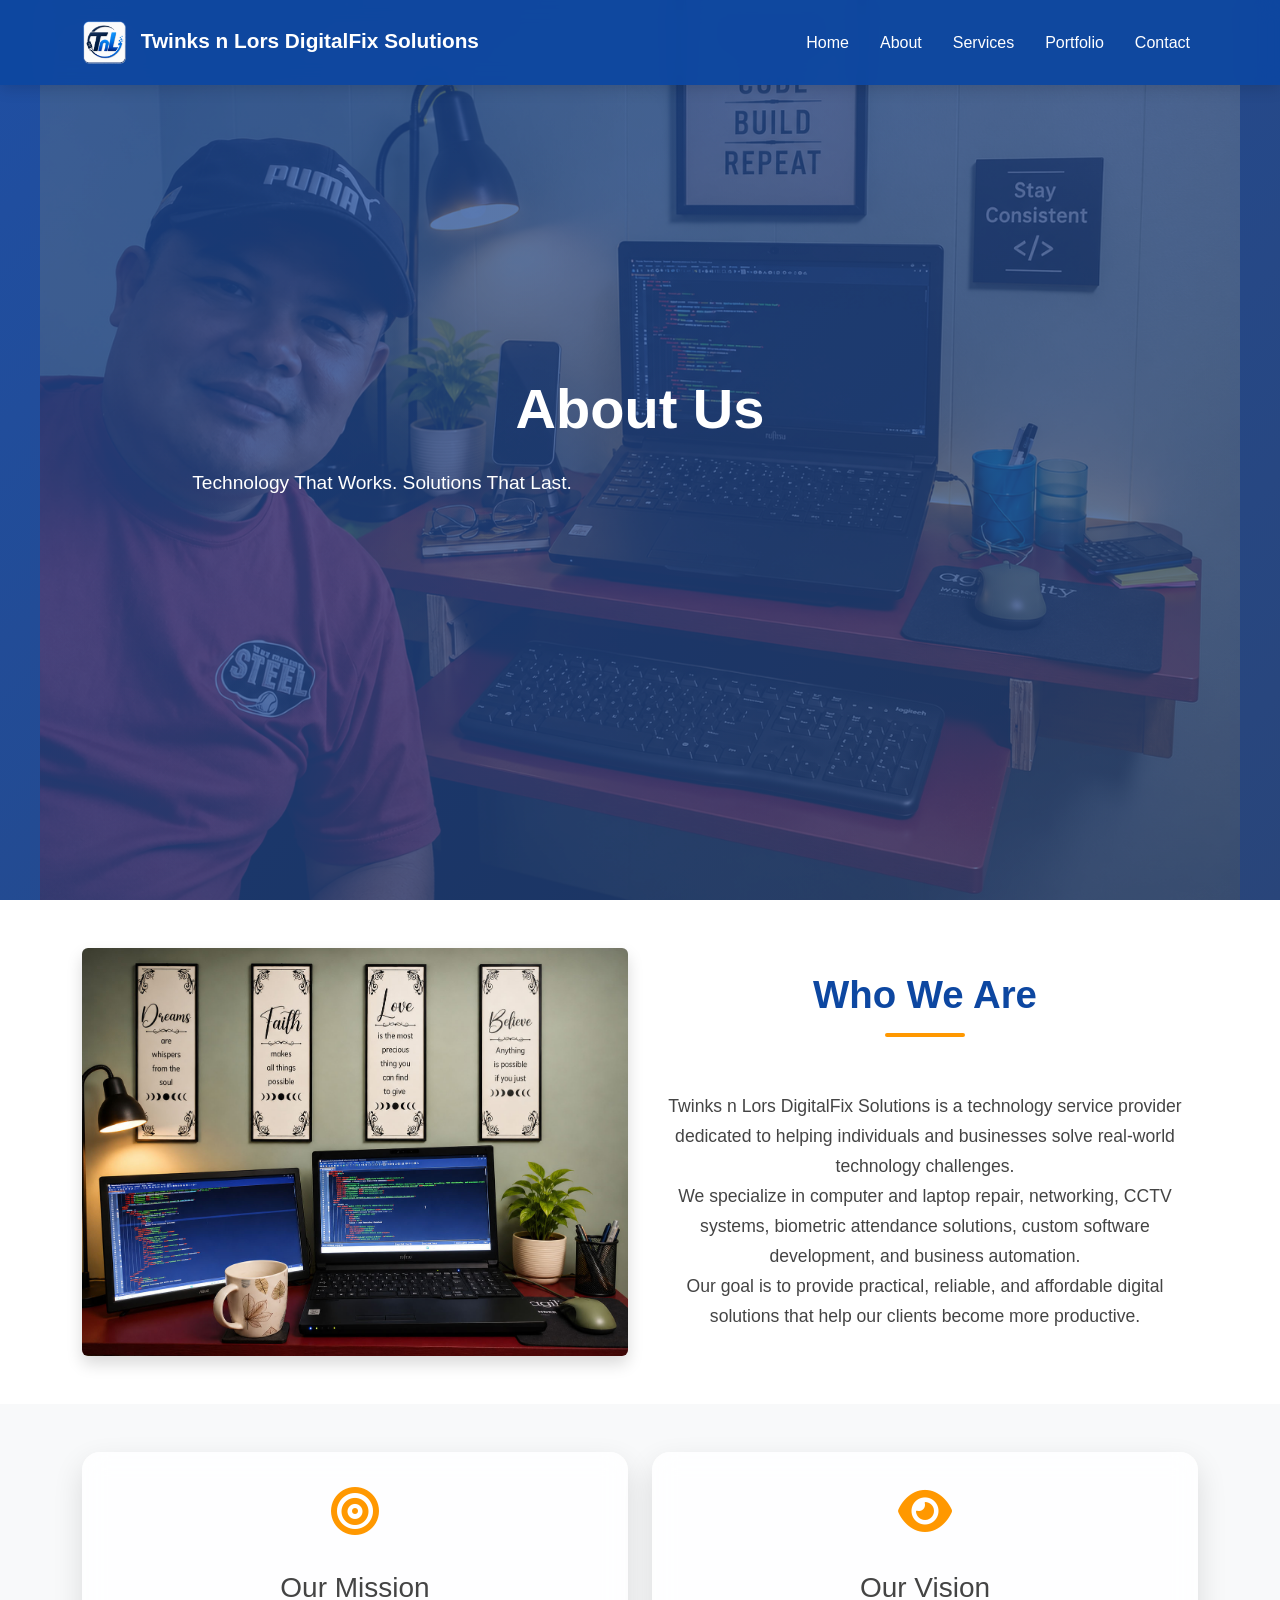
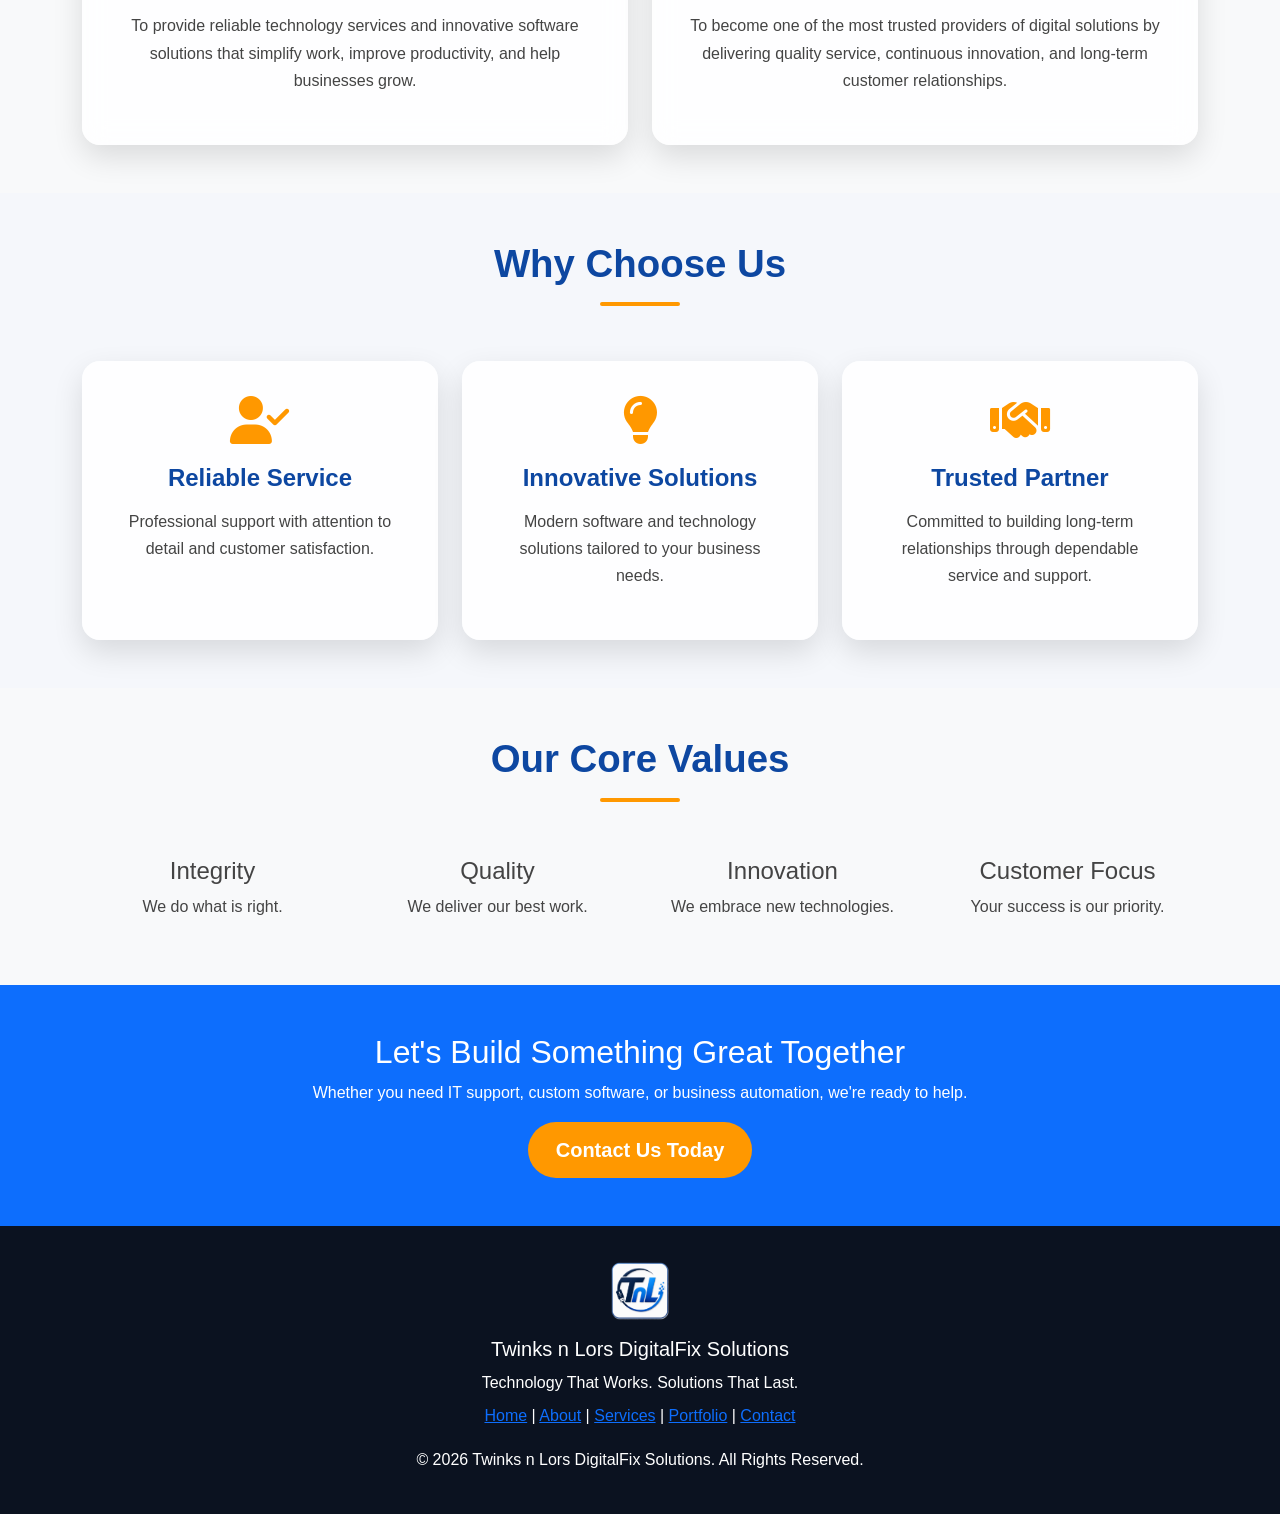
==== about.html @ 807b7332 "Add files via upload" ====
<!DOCTYPE html>
<html lang="en">
	<head>
		<meta charset="UTF-8">
		<meta name="viewport" content="width=device-width, initial-scale=1.0">
		<title>About Us | Twinks n Lors DigitalFix Solutions</title>
		<meta name="description"
		content="Learn more about Twinks n Lors DigitalFix Solutions and our mission to deliver reliable IT services and custom software solutions.">
		<link href="https://cdn.jsdelivr.net/npm/bootstrap@5.3.3/dist/css/bootstrap.min.css" rel="stylesheet">
		<link rel="stylesheet" href="css/style.css">
		<link rel="stylesheet" href="css/responsive.css">
		<link rel="stylesheet" href="css/animations.css">
		<link rel="stylesheet"
		href="https://cdnjs.cloudflare.com/ajax/libs/font-awesome/6.6.0/css/all.min.css">
	</head>
	<body>
		<!-- NAVBAR -->
		<nav class="navbar navbar-expand-lg navbar-dark fixed-top">
			<div class="container">
				<a class="navbar-brand fw-bold" href="index.html">
					<!--<i class="fa-solid fa-laptop-code"></i> -->
					<img src="images/logo/logo.png"
						alt="Logo"
						height="45"
						class="me-2">
					Twinks n Lors DigitalFix Solutions
				</a>
				<button class="navbar-toggler"
					data-bs-toggle="collapse"
					data-bs-target="#navbar">
					<span class="navbar-toggler-icon"></span>
				</button>
				<div class="collapse navbar-collapse" id="navbar">
					<ul class="navbar-nav ms-auto">
						<li class="nav-item">
							<a class="nav-link" href="index.html">Home</a>
						</li>
						<li class="nav-item">
							<a class="nav-link active" href="about.html">About</a>
						</li>
						<li class="nav-item">
							<a class="nav-link" href="services.html">Services</a>
						</li>
						<li class="nav-item">
							<a class="nav-link" href="portfolio.html">Portfolio</a>
						</li>
						<li class="nav-item">
							<a class="nav-link" href="contact.html">Contact</a>
						</li>
					</ul>
				</div>
			</div>
		</nav>
		<!-- PAGE HEADER -->
		<section class="hero">
			<div class="container text-center">
				<h1>About Us</h1>
				<p>
					Technology That Works. Solutions That Last.
				</p>
			</div>
		</section>
		<!-- COMPANY -->
		<section class="py-5 about-section">
			<div class="container">
				<div class="row align-items-center">
					<!--
					<div class="col-lg-6">
					     <div class="about-image">
							<img src="images/about/about.jpg"
								 class="img-fluid rounded shadow"
								 alt="About Us">
						</div>
					</div>
					-->
					<div class="col-lg-6">
						<img src="images/about/about.jpg"
						class="img-fluid rounded shadow"
						alt="About Us">
					</div> 				
					<div class="col-lg-6">
						<h2 class="section-title text-center">
							Who We Are
						</h2>
						<p>
							Twinks n Lors DigitalFix Solutions is a technology service provider dedicated to helping individuals and businesses solve real-world technology challenges.
						</p>
						<p>
							We specialize in computer and laptop repair, networking, CCTV systems, biometric attendance solutions, custom software development, and business automation.
						</p>
						<p>
							Our goal is to provide practical, reliable, and affordable digital solutions that help our clients become more productive.
						</p>
					</div>
				</div>
			</div>
		</section>
		<!-- MISSION & VISION -->
		<section class="py-5 bg-light">
			<div class="container">
				<div class="row">
					<div class="col-md-6">
						<div class="service-card">
							<i class="fa-solid fa-bullseye fa-3x"></i>
							<h3 class="mt-3">
								Our Mission
							</h3>
							<p>
								To provide reliable technology services and innovative software solutions that simplify work, improve productivity, and help businesses grow.
							</p>
						</div>
					</div>
					<div class="col-md-6">
						<div class="service-card">
							<i class="fa-solid fa-eye fa-3x"></i>
							<h3 class="mt-3">
								Our Vision
							</h3>
							<p>
								To become one of the most trusted providers of digital solutions by delivering quality service, continuous innovation, and long-term customer relationships.
							</p>
						</div>
					</div>
				</div>
			</div>
		</section>
		<!-- WHY CHOOSE US -->
		<section class="py-5">
			<div class="container">
				<h2 class="section-title">
					Why Choose Us
				</h2>
				<div class="row g-4">
					<div class="col-md-4">
						<div class="service-card">
							<i class="fa-solid fa-user-check fa-3x"></i>
							<h4>Reliable Service</h4>
							<p>
								Professional support with attention to detail and customer satisfaction.
							</p>
						</div>
					</div>
					<div class="col-md-4">
						<div class="service-card">
							<i class="fa-solid fa-lightbulb fa-3x"></i>
							<h4>Innovative Solutions</h4>
							<p>
								Modern software and technology solutions tailored to your business needs.
							</p>
						</div>
					</div>
					<div class="col-md-4">
						<div class="service-card">
							<i class="fa-solid fa-handshake fa-3x"></i>
							<h4>Trusted Partner</h4>
							<p>
								Committed to building long-term relationships through dependable service and support.
							</p>
						</div>
					</div>
				</div>
			</div>
		</section>
		<!-- CORE VALUES -->
		<section class="py-5 bg-light">
			<div class="container">
				<h2 class="section-title">
					Our Core Values
				</h2>
				<div class="row text-center">
					<div class="col-md-3">
						<h4>Integrity</h4>
						<p>We do what is right.</p>
					</div>
					<div class="col-md-3">
						<h4>Quality</h4>
						<p>We deliver our best work.</p>
					</div>
					<div class="col-md-3">
						<h4>Innovation</h4>
						<p>We embrace new technologies.</p>
					</div>
					<div class="col-md-3">
						<h4>Customer Focus</h4>
						<p>Your success is our priority.</p>
					</div>
				</div>
			</div>
		</section>
		<!-- CALL TO ACTION -->
		<section class="py-5 text-center bg-primary text-white">
			<div class="container">
				<h2>
					Let's Build Something Great Together
				</h2>
				<p>
					Whether you need IT support, custom software, or business automation, we're ready to help.
				</p>
				<a href="contact.html" class="btn btn-warning btn-lg">
					Contact Us Today
				</a>
			</div>
		</section>
		<!-- FOOTER -->
		<footer>
			<div class="container text-center">
				<img src="images/logo/logo.png"
					 height="60"
					 class="mb-3"
					 alt="Logo">
				<h5>
					Twinks n Lors DigitalFix Solutions
				</h5>
				<p>
					Technology That Works. Solutions That Last.
				</p>
				<div class="mb-3">
					<a href="index.html">Home</a> |
					<a href="about.html">About</a> |
					<a href="services.html">Services</a> |
					<a href="portfolio.html">Portfolio</a> |
					<a href="contact.html">Contact</a>
				</div>
				<p>
					© 2026 Twinks n Lors DigitalFix Solutions.
					All Rights Reserved.
				</p>
			</div>
		</footer>
		<script src="https://cdn.jsdelivr.net/npm/bootstrap@5.3.3/dist/js/bootstrap.bundle.min.js"></script>
		<script src="js/app.js"></script>
	</body>
</html>
---- css/style.css ----
/* ==========================================
   Twinks n Lors DigitalFix Solutions
   style.css
========================================== */
:root{
    --primary:#0d47a1;
    --secondary:#1976d2;
    --accent:#ff9800;
    --dark:#0b1220;
    --light:#f5f7fb;
    --white:#ffffff;
    --text:#444;
    --radius:18px;
    --shadow:0 12px 30px rgba(0,0,0,.12);
    --transition:.35s ease;
}
*{
    margin:0;
    padding:0;
    box-sizing:border-box;
}
html{
    scroll-behavior:smooth;
}
body{
    font-family:"Segoe UI",Tahoma,Geneva,Verdana,sans-serif;
    background:var(--light);
    color:var(--text);
    line-height:1.7;
}
/* ================= NAVBAR ================= */
.navbar{
    background:rgba(13,71,161,.95);
    backdrop-filter:blur(10px);
    transition:.3s;
    box-shadow:0 3px 15px rgba(0,0,0,.15);
}
.navbar-brand{
    font-size:1.3rem;
    color:#fff !important;
}
.nav-link{
    color:#fff !important;
    font-weight:500;
    margin-left:15px;
    transition:var(--transition);
}
.nav-link:hover{
    color:var(--accent)!important;
}
/* ================= HERO ================= */
/*.hero{
    min-height:100vh;
    display:flex;
    align-items:center;
    background:
    linear-gradient(rgba(8,25,63,.82),rgba(8,25,63,.82)),
    url("../images/hero-bg.jpg") center center/cover no-repeat;
    color:white;
    padding-top:80px;
}*/
.hero{
    position: relative;
    overflow: hidden;
    background: linear-gradient(135deg,#1f4fa3,#29457a);
    color:#fff;
	/*color:white;*/
    min-height:100vh;
    display:flex;
    align-items:center;
}
/* Watermark Logo */
/* First watermark image */
.hero::before{
    content:"";
    position:absolute;
    inset:0;
    background:url("../images/logo/office1.png") no-repeat center center;
    background-size:1200px;
    opacity:0.25;
	animation:imageFade1 8s infinite;
    pointer-events:none;
}
/* Second watermark image */
.hero::after{
    content:"";
    position:absolute;
    inset:0;
    background:url("../images/logo/office2.png") no-repeat center center;
    background-size:1200px;
    opacity:0;
    animation:imageFade2 8s infinite;
    pointer-events:none;
}
/* Fade animations */
@keyframes imageFade1{
    0%,40%{
        opacity:0.25;
    }
    50%,90%{
        opacity:0;
    }
    100%{
        opacity:0.25;
    }
}
@keyframes imageFade2{
    0%,40%{
        opacity:0;
    }
    50%,90%{
        opacity:0.25;
    }
    100%{
        opacity:0;
    }
}

/* Keep your text and image above the watermark */
.hero .container{
    position:relative;
    z-index:2;
}
.hero h1{
    font-size:3.6rem;
    font-weight:800;
    line-height:1.2;
}
.hero h1 span{
    color:var(--accent);
}
.hero p{
    font-size:1.2rem;
    margin:25px 0;
    max-width:600px;
}
.hero-image{
    max-width:90%;
    animation:float 4s ease-in-out infinite;
}
/* Floating image */
@keyframes float{
0%{transform:translateY(0);}
50%{transform:translateY(-15px);}
100%{transform:translateY(0);}
}
/* ================= BUTTONS ================= */
.btn-warning{
    background:var(--accent);
    border:none;
    color:#fff;
    font-weight:bold;
    padding:13px 28px;
    border-radius:50px;
    transition:var(--transition);
}
.btn-warning:hover{
    transform:translateY(-3px);
    box-shadow:0 10px 20px rgba(255,152,0,.35);
}
.btn-outline-light{
    border-radius:50px;
    padding:13px 28px;
}
/* ================= TITLES ================= */
.section-title{
    text-align:center;
    font-size:2.4rem;
    font-weight:700;
    color:var(--primary);
    margin-bottom:55px;
    position:relative;
}
.section-title::after{
    content:"";
    display:block;
    width:80px;
    height:4px;
    background:var(--accent);
    margin:15px auto;
    border-radius:20px;
}
/* ================= SERVICES ================= */
.service-card{
    background:rgba(255,255,255,.85);
    backdrop-filter:blur(12px);
    border-radius:var(--radius);
    padding:35px;
    text-align:center;
    box-shadow:var(--shadow);
    transition:var(--transition);
    height:100%;
}
.service-card:hover{
    transform:translateY(-10px);
}
.service-card i{
    color:var(--accent);
    margin-bottom:20px;
}
.service-card h4{
    color:var(--primary);
    margin-bottom:15px;
    font-weight:700;
}
/* ================= ABOUT ================= */
.about-section{
    background:#fff;
    padding:90px 0;
}
.about-section p{
    max-width:900px;
    margin:auto;
    text-align:center;
    font-size:1.1rem;
}
/* ABOUT IMAGE WATERMARK */
/*
.about-image{
    position:relative;
    max-width:900px;
    margin:0 auto 40px;
}
.about-image img{
    width:100%;
    display:block;
    border-radius:15px;
}
*/
/*
.about-section img{
    opacity:0.75;
    transition:0.3s ease;
}
.about-section img:hover{
    opacity:1;
}
*/

/* WATERMARK */
/*
.watermark{
    position:absolute;
    bottom:20px;
    right:25px;
    color:white;
    font-size:2rem;
    font-weight:bold;
    opacity:0.25;
    transform:rotate(-20deg);
    text-shadow:
        2px 2px 5px rgba(0,0,0,0.8);
    pointer-events:none;
}
*/




/* ================= PORTFOLIO ================= */
.portfolio-card{
    background:white;
    border-radius:var(--radius);
    box-shadow:var(--shadow);
    padding:35px;
    transition:var(--transition);
    text-align:center;
}
.portfolio-card:hover{
    transform:scale(1.03);
}
.portfolio-card h4{
    color:var(--primary);
}
/* ================= CONTACT ================= */
.contact-section{
    background:#eef4ff;
    padding:90px 0;
}
.form-control{
    border-radius:12px;
    padding:14px;
    border:1px solid #d8d8d8;
}
.form-control:focus{
    border-color:var(--secondary);
    box-shadow:none;
}
/* ================= FOOTER ================= */
footer{
    background:var(--dark);
    color:white;
    padding:35px 0;
}
footer p{
    margin:6px;
}
/* ================= RESPONSIVE ================= */
@media(max-width:991px){
	.hero{
	text-align:center;
	padding:130px 0 80px;
	}
	.hero h1{
	font-size:2.8rem;
	}
	.hero-image{
	margin-top:40px;
	max-width:75%;
	}
	}
	@media(max-width:576px){
	.hero h1{
	font-size:2.2rem;
	}
	.hero p{
	font-size:1rem;
	}
	.section-title{
	font-size:1.9rem;
	}
	.service-card{
	padding:25px;
	}
}
---- css/responsive.css ----
/* ==========================================
   Twinks n Lors DigitalFix Solutions
   responsive.css
   Responsive Layout
========================================== */

/* ==========================================
   Extra Large Devices (1400px and below)
========================================== */

@media (max-width: 1400px) {

    .hero h1{
        font-size:3.5rem;
    }

}

/* ==========================================
   Large Devices (1200px and below)
========================================== */

@media (max-width:1200px){

    .hero h1{
        font-size:3rem;
    }

    .hero p{
        font-size:1.1rem;
    }

}

/* ==========================================
   Tablets (992px and below)
========================================== */

@media (max-width:992px){

    .navbar{
        padding:12px 0;
    }

    .navbar-brand{
        font-size:1.15rem;
    }

    .hero{

        text-align:center;

        padding-top:120px;

        padding-bottom:80px;

        min-height:auto;

    }

    .hero-image{

        margin-top:40px;

        width:75%;

    }

    .hero h1{

        font-size:2.6rem;

    }

    .hero p{

        margin:auto;

        margin-top:20px;

        margin-bottom:30px;

    }

    .section-title{

        font-size:2rem;

    }

}

/* ==========================================
   Small Tablets (768px and below)
========================================== */

@media (max-width:768px){

    .hero h1{

        font-size:2.2rem;

    }

    .hero p{

        font-size:1rem;

    }

    .hero-image{

        width:85%;

    }

    .service-card{

        margin-bottom:20px;

    }

    .portfolio-card{

        margin-bottom:20px;

    }

    .btn{

        width:100%;

        margin-bottom:12px;

    }

    .btn-outline-light{

        margin-left:0 !important;

    }

    footer{

        text-align:center;

    }

}

/* ==========================================
   Mobile Phones (576px and below)
========================================== */

@media (max-width:576px){

    body{

        font-size:15px;

    }

    .hero{

        padding-top:110px;

        padding-bottom:60px;

    }

    .hero h1{

        font-size:1.8rem;

    }

    .hero p{

        font-size:.95rem;

    }

    .hero-image{

        width:100%;

    }

    .section-title{

        font-size:1.7rem;

    }

    .service-card{

        padding:25px;

    }

    .portfolio-card{

        padding:25px;

    }

    .form-control{

        font-size:.95rem;

    }

}

/* ==========================================
   Very Small Devices (400px and below)
========================================== */

@media (max-width:400px){

    .navbar-brand{

        font-size:1rem;

    }

    .hero h1{

        font-size:1.5rem;

    }

    .hero p{

        font-size:.9rem;

    }

    .section-title{

        font-size:1.5rem;

    }

    .btn{

        font-size:.9rem;

        padding:10px 18px;

    }

}
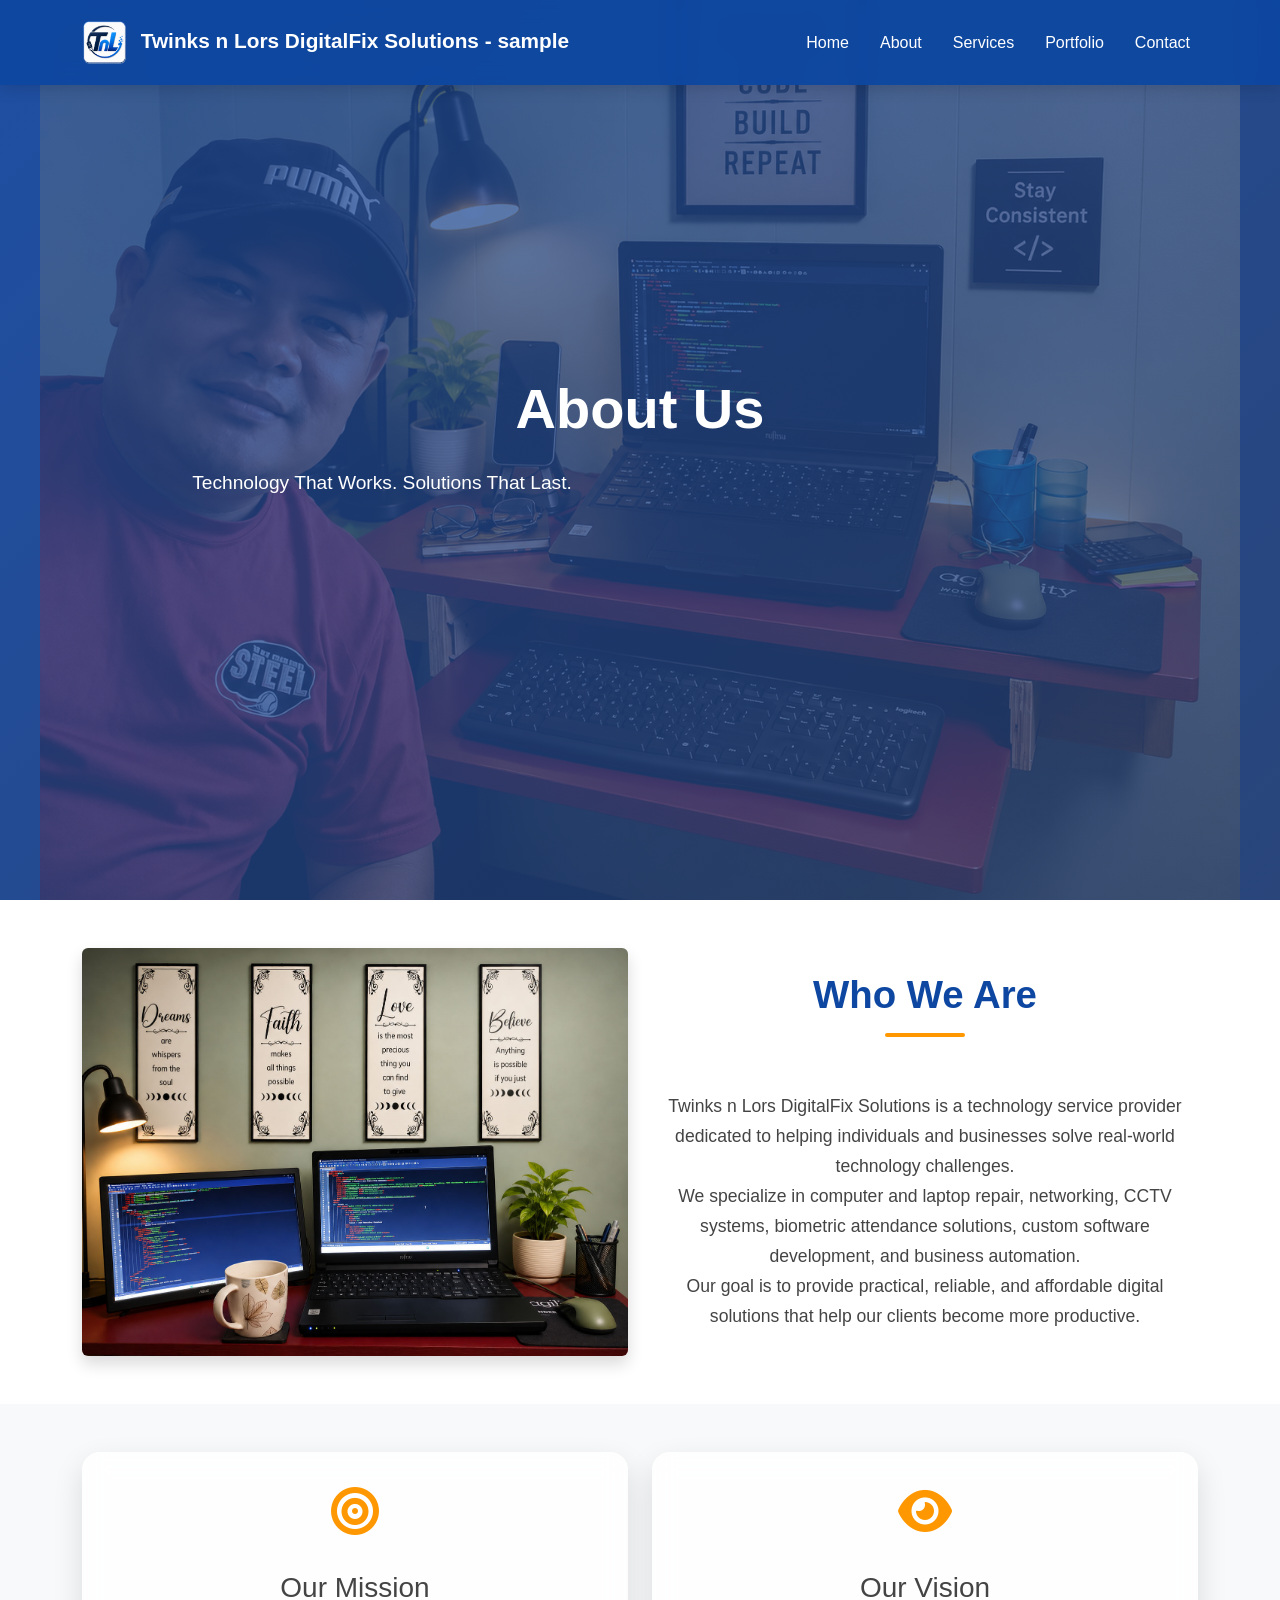
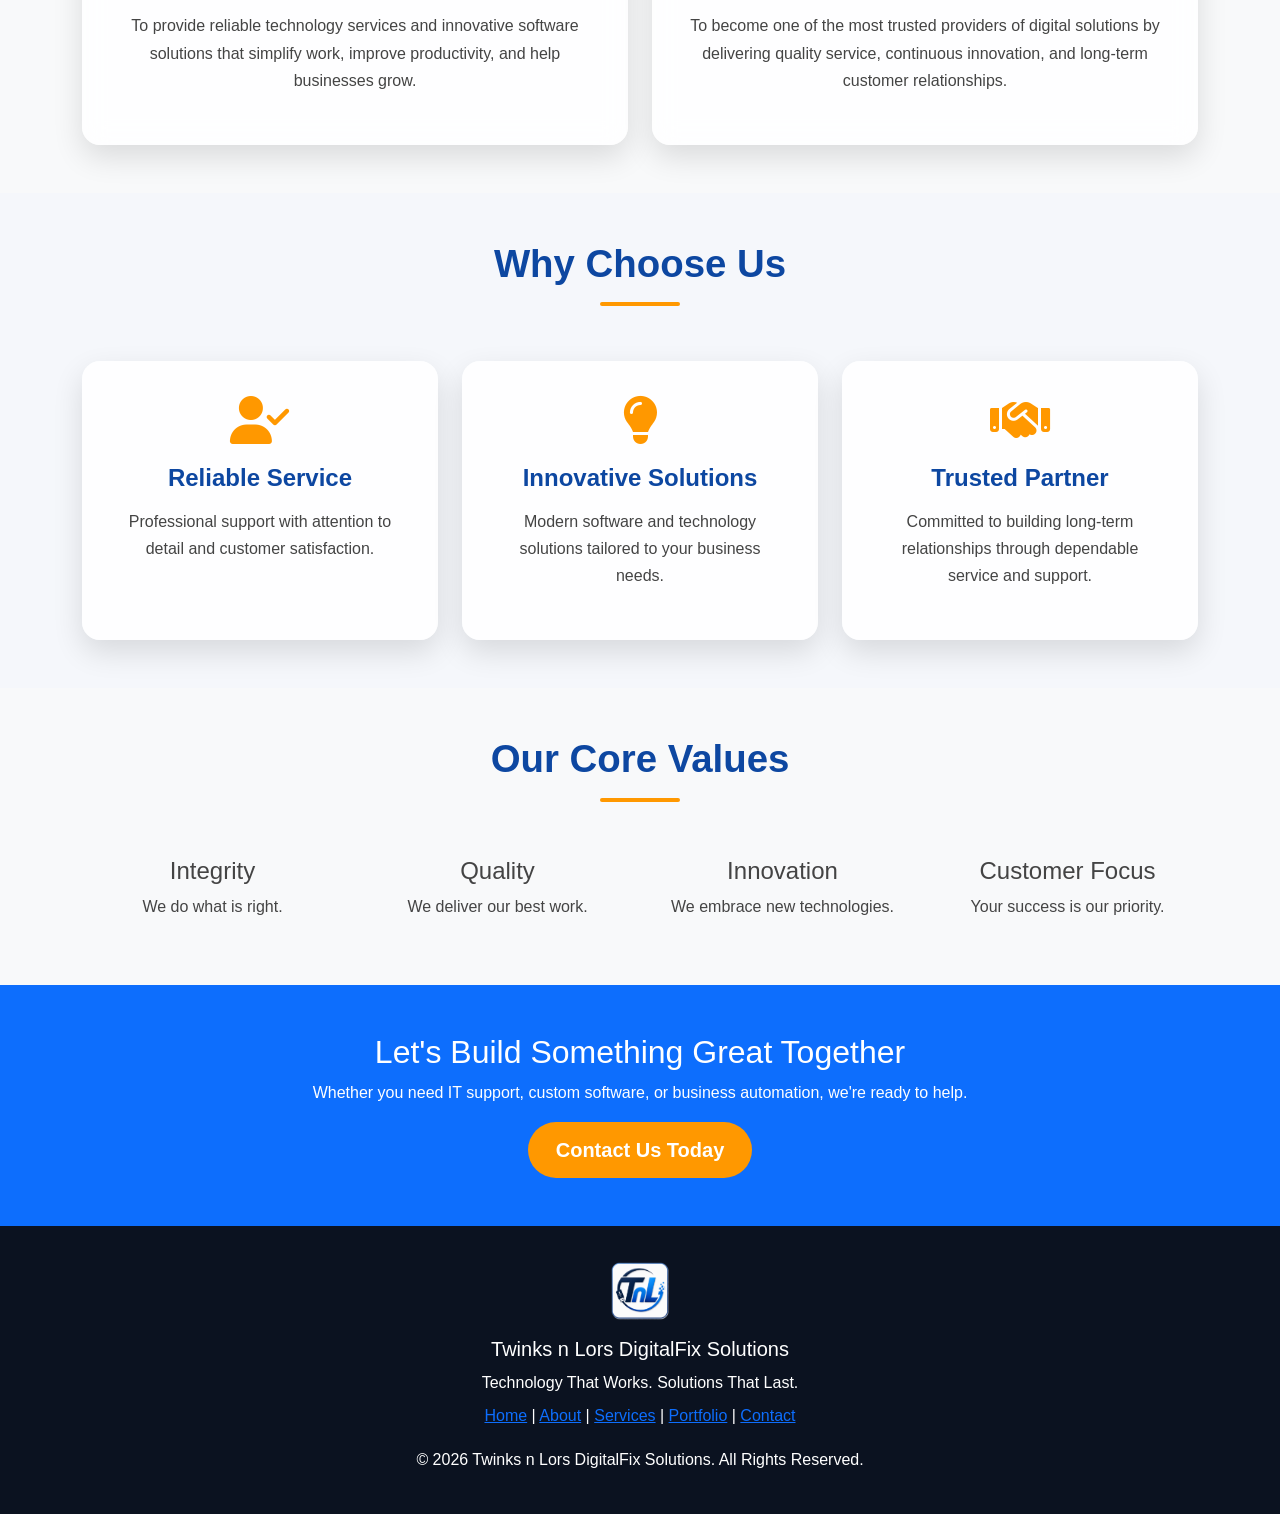
==== commit 4841b2bf: "Add files via upload" ====
--- a/about.html
+++ b/about.html
@@ -14,16 +14,17 @@
 		href="https://cdnjs.cloudflare.com/ajax/libs/font-awesome/6.6.0/css/all.min.css">
 	</head>
 	<body>
-		<!-- NAVBAR -->
+		<!-- ================= NAVBAR ================= -->
 		<nav class="navbar navbar-expand-lg navbar-dark fixed-top">
 			<div class="container">
 				<a class="navbar-brand fw-bold" href="index.html">
-					<!--<i class="fa-solid fa-laptop-code"></i> -->
+					<!-- <i class="fa-solid fa-laptop-code"></i> -->
 					<img src="images/logo/logo.png"
 						alt="Logo"
 						height="45"
 						class="me-2">
-					Twinks n Lors DigitalFix Solutions
+
+					Twinks n Lors DigitalFix Solutions - sample
 				</a>
 				<button class="navbar-toggler"
 					data-bs-toggle="collapse"
@@ -36,7 +37,7 @@
 							<a class="nav-link" href="index.html">Home</a>
 						</li>
 						<li class="nav-item">
-							<a class="nav-link active" href="about.html">About</a>
+							<a class="nav-link" href="about.html">About</a>
 						</li>
 						<li class="nav-item">
 							<a class="nav-link" href="services.html">Services</a>
@@ -45,7 +46,7 @@
 							<a class="nav-link" href="portfolio.html">Portfolio</a>
 						</li>
 						<li class="nav-item">
-							<a class="nav-link" href="contact.html">Contact</a>
+							<a class="nav-link active" href="contact.html">Contact</a>
 						</li>
 					</ul>
 				</div>
--- a/css/style.css
+++ b/css/style.css
@@ -144,6 +144,17 @@
 50%{transform:translateY(-15px);}
 100%{transform:translateY(0);}
 }
+/* ================= MOBILE HERO WATERMARK ================= */
+@media (max-width:768px){
+    .hero::before,
+    .hero::after{
+        background-size:450px;
+        background-position:center center;
+    }
+    .hero{
+        min-height:100vh;
+    }
+}
 /* ================= BUTTONS ================= */
 .btn-warning{
     background:var(--accent);
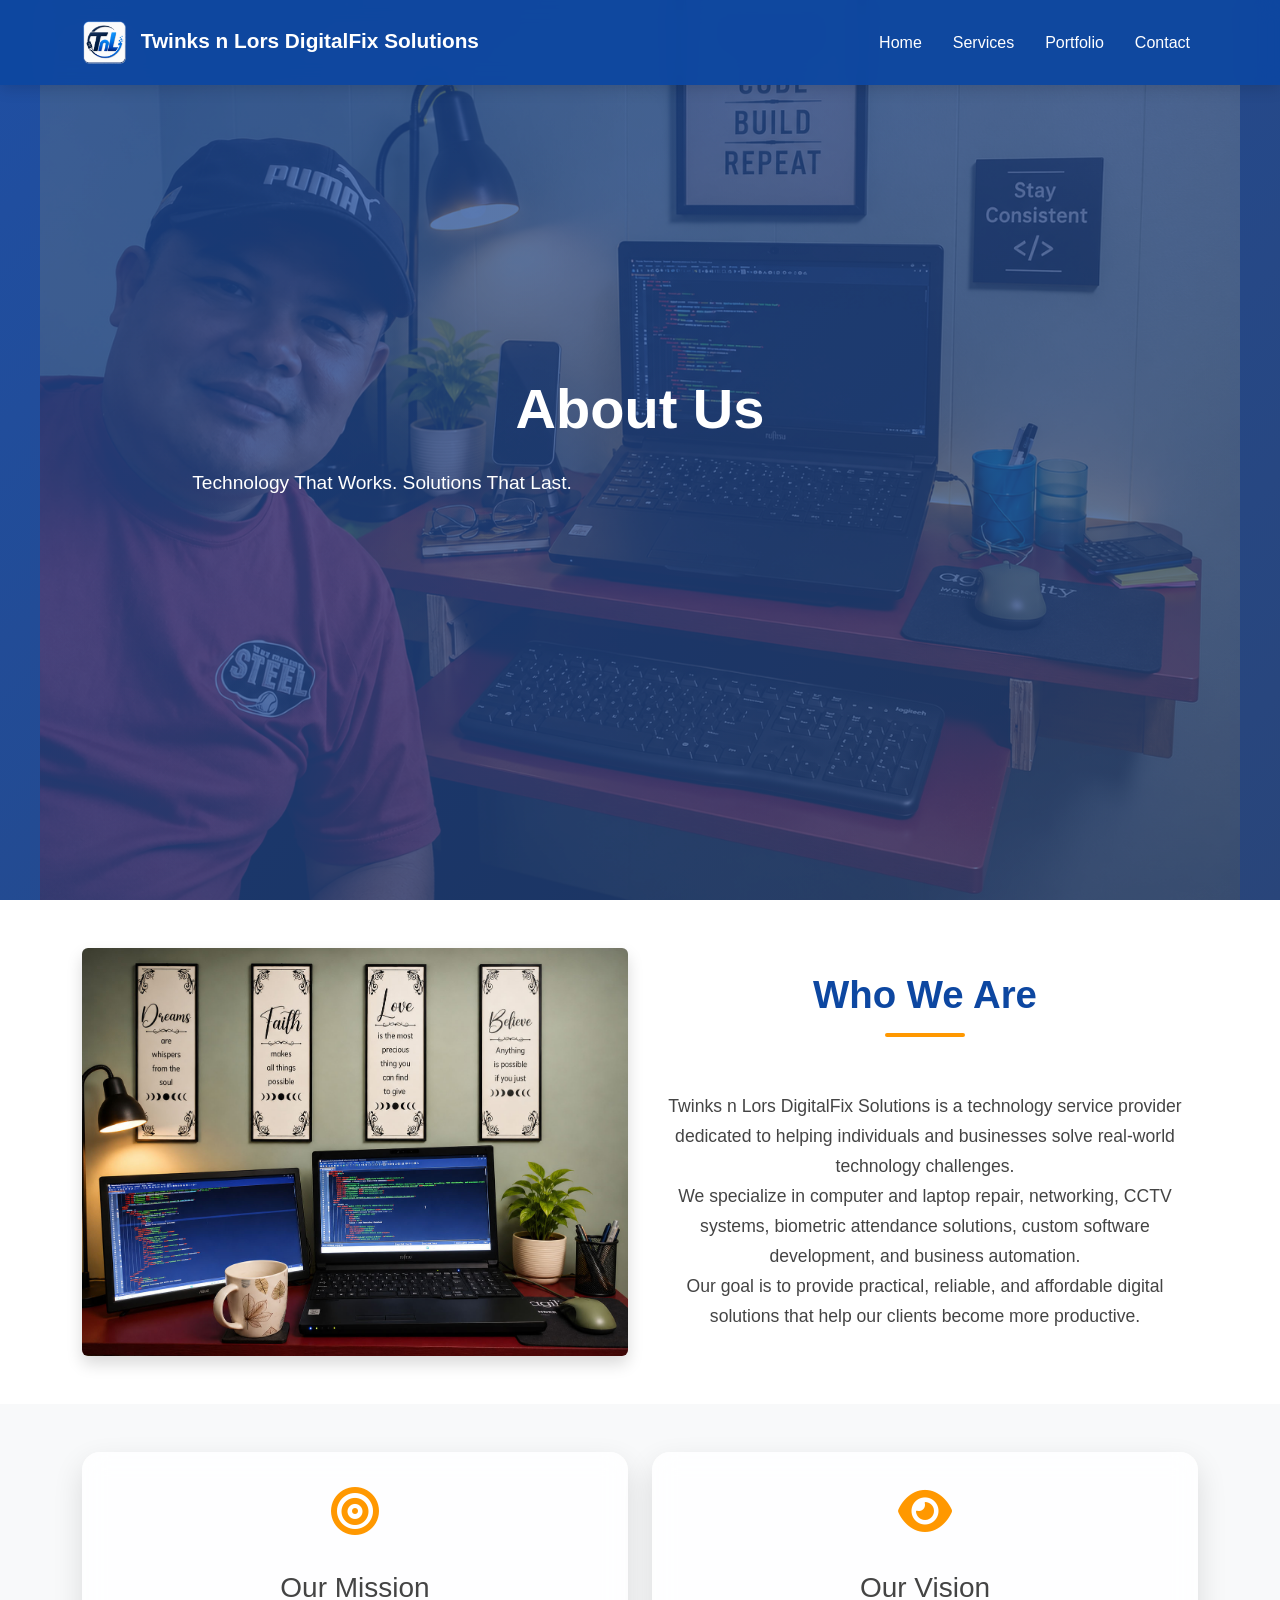
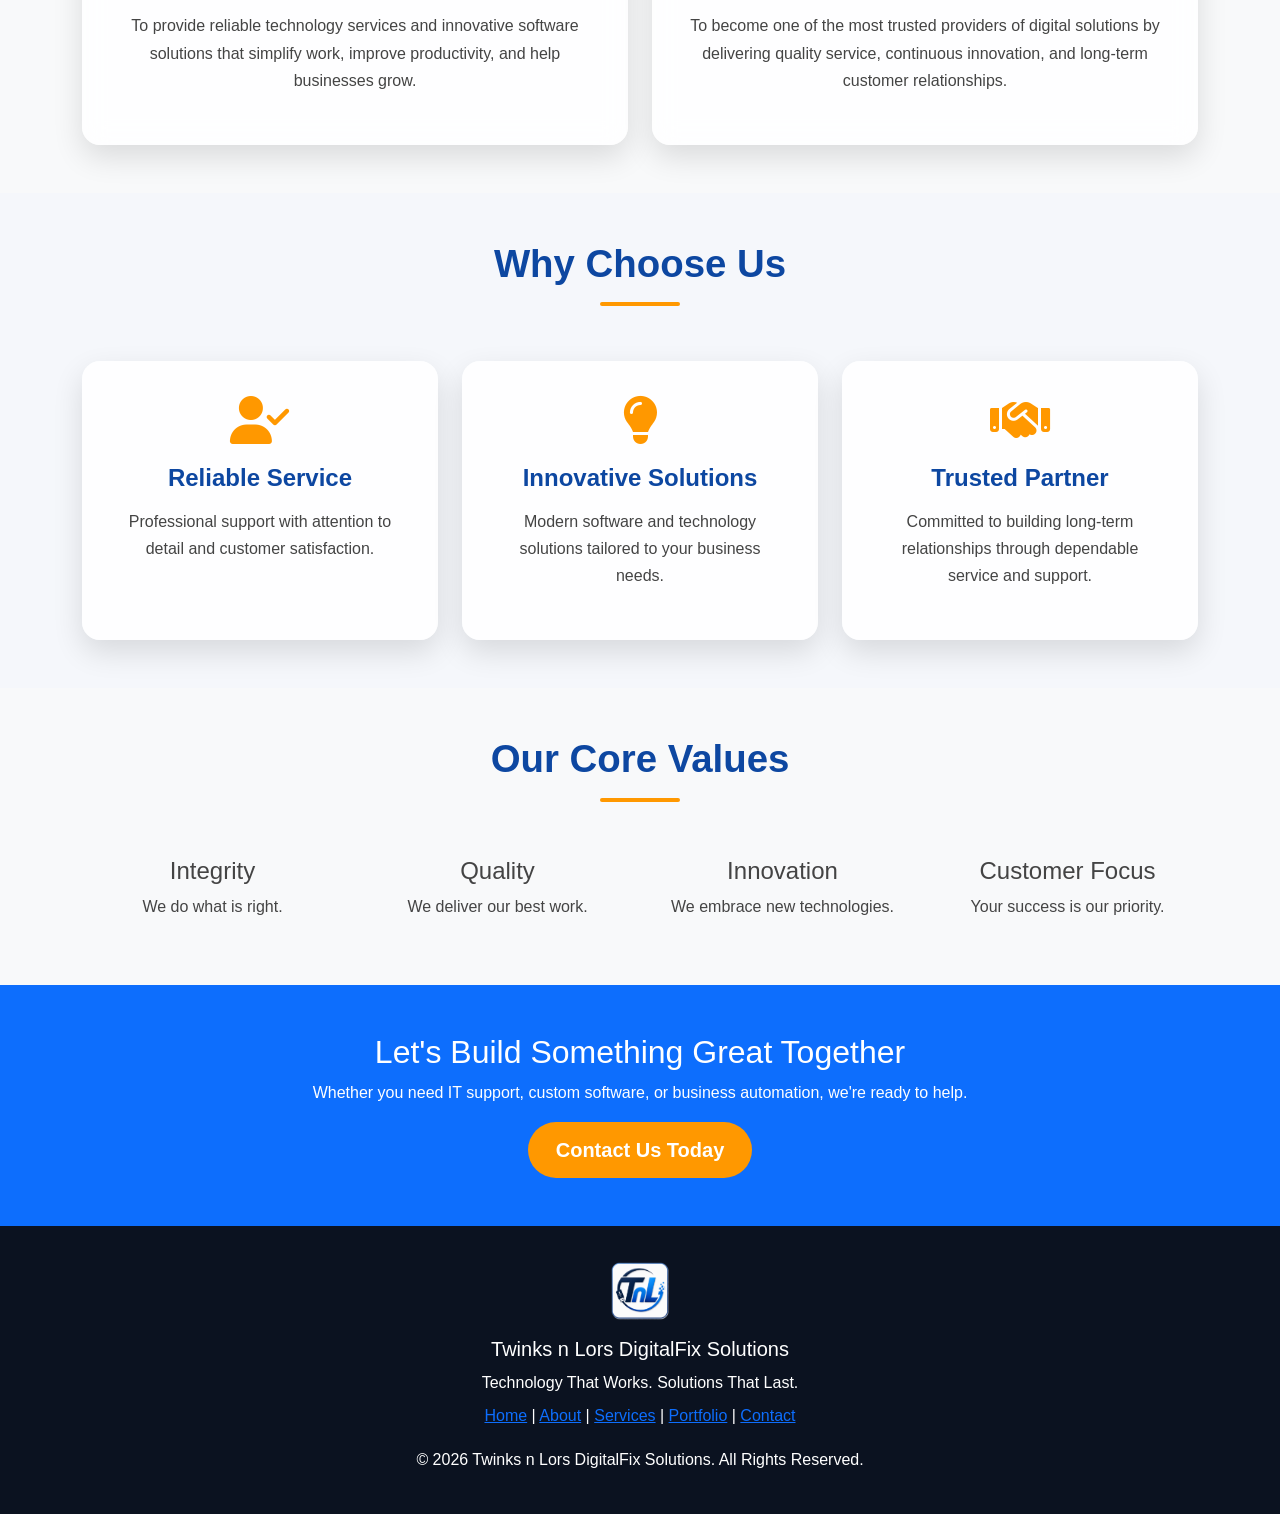
==== commit 19f6d4e1: "Add files via upload" ====
--- a/about.html
+++ b/about.html
@@ -24,7 +24,7 @@
 						height="45"
 						class="me-2">
 
-					Twinks n Lors DigitalFix Solutions - sample
+					Twinks n Lors DigitalFix Solutions
 				</a>
 				<button class="navbar-toggler"
 					data-bs-toggle="collapse"
@@ -36,9 +36,11 @@
 						<li class="nav-item">
 							<a class="nav-link" href="index.html">Home</a>
 						</li>
+						<!--
 						<li class="nav-item">
 							<a class="nav-link" href="about.html">About</a>
 						</li>
+						-->
 						<li class="nav-item">
 							<a class="nav-link" href="services.html">Services</a>
 						</li>
--- a/css/responsive.css
+++ b/css/responsive.css
@@ -37,7 +37,6 @@
 ========================================== */
 
 @media (max-width:992px){
-
     .navbar{
         padding:12px 0;
     }
@@ -45,7 +44,6 @@
     .navbar-brand{
         font-size:1.15rem;
     }
-
     .hero{
 
         text-align:center;
@@ -93,7 +91,7 @@
 /* ==========================================
    Small Tablets (768px and below)
 ========================================== */
-
+/* version 1
 @media (max-width:768px){
 
     .hero h1{
@@ -147,7 +145,33 @@
     }
 
 }
-
+*/
+/* version 2*/
+@media (max-width:768px){
+
+    .navbar .container{
+        flex-wrap: nowrap;
+    }
+
+    .navbar-brand{
+        display:flex;
+        align-items:center;
+        font-size:14px;
+        line-height:1.1;
+        max-width:75%;
+    }
+
+    .navbar-brand img{
+        height:35px;
+        flex-shrink:0;
+    }
+
+    .navbar-toggler{
+        margin-left:auto;
+        flex-shrink:0;
+    }
+
+}
 /* ==========================================
    Mobile Phones (576px and below)
 ========================================== */
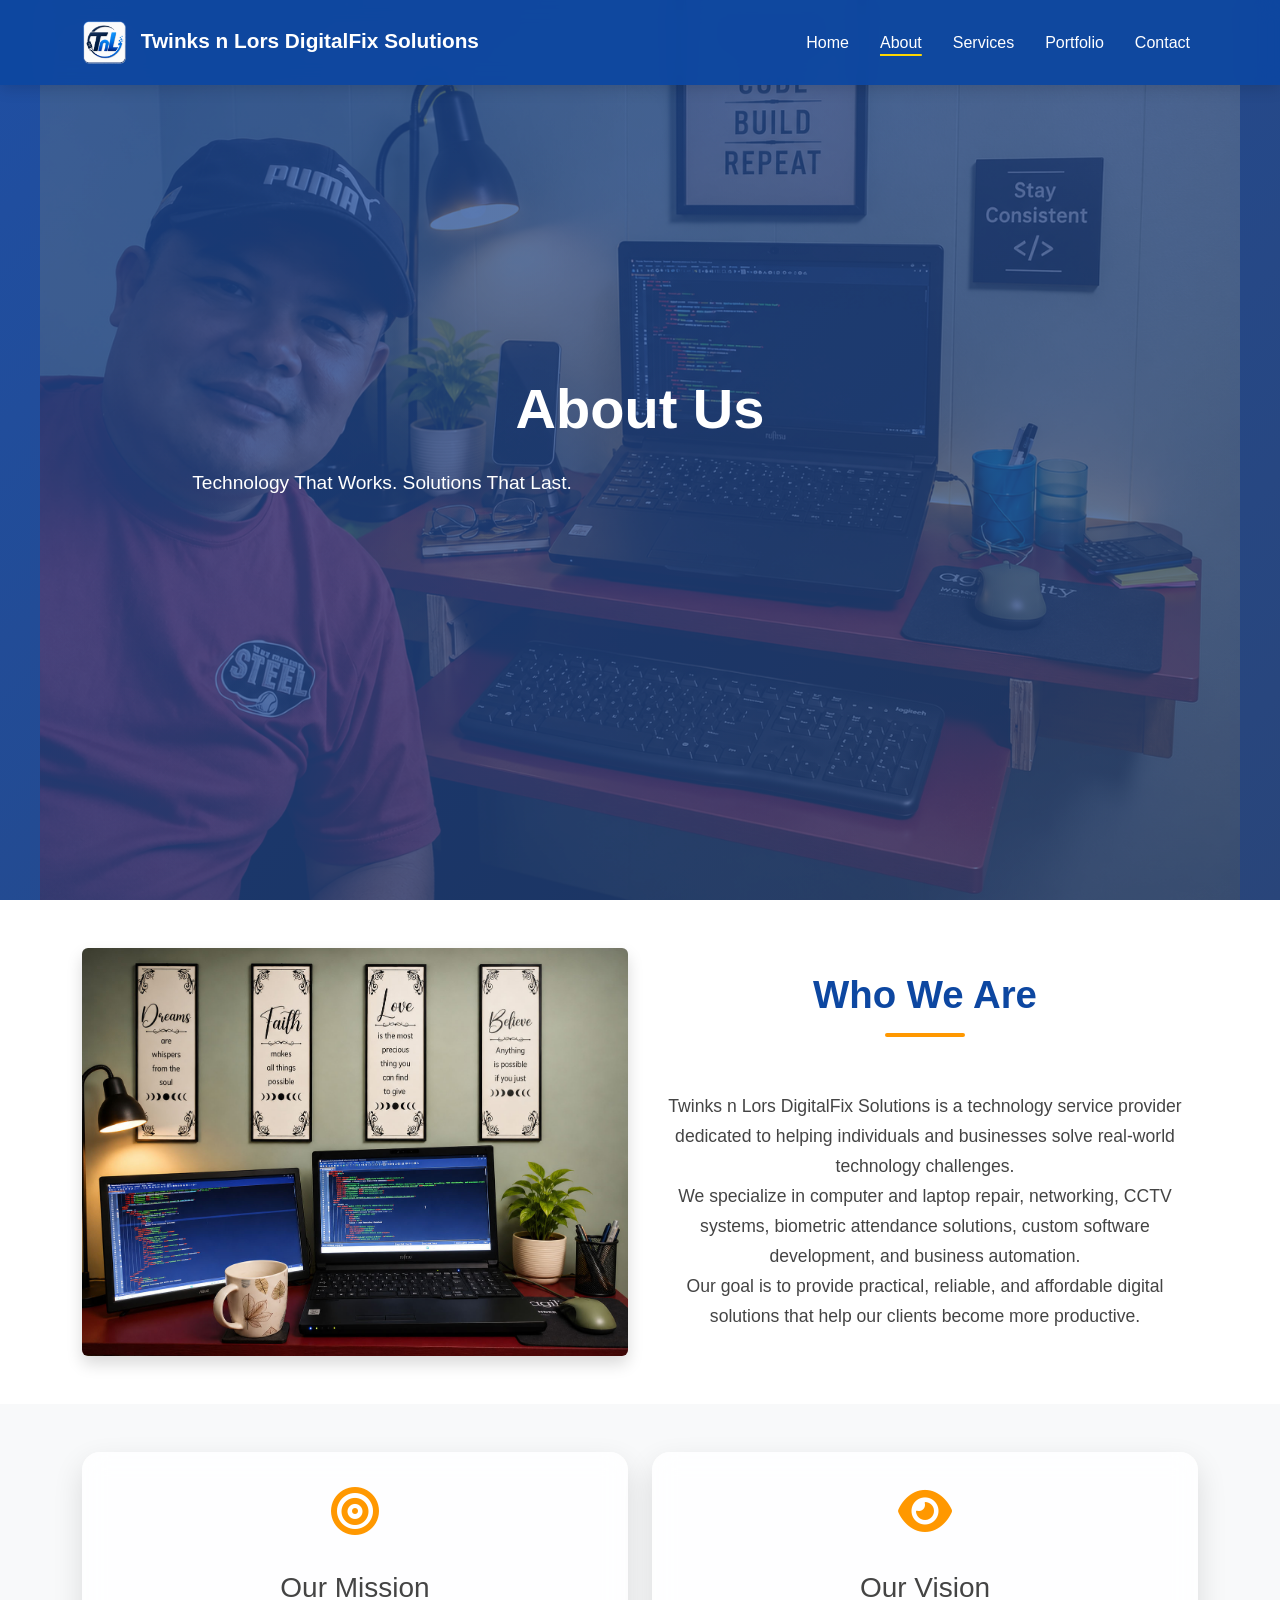
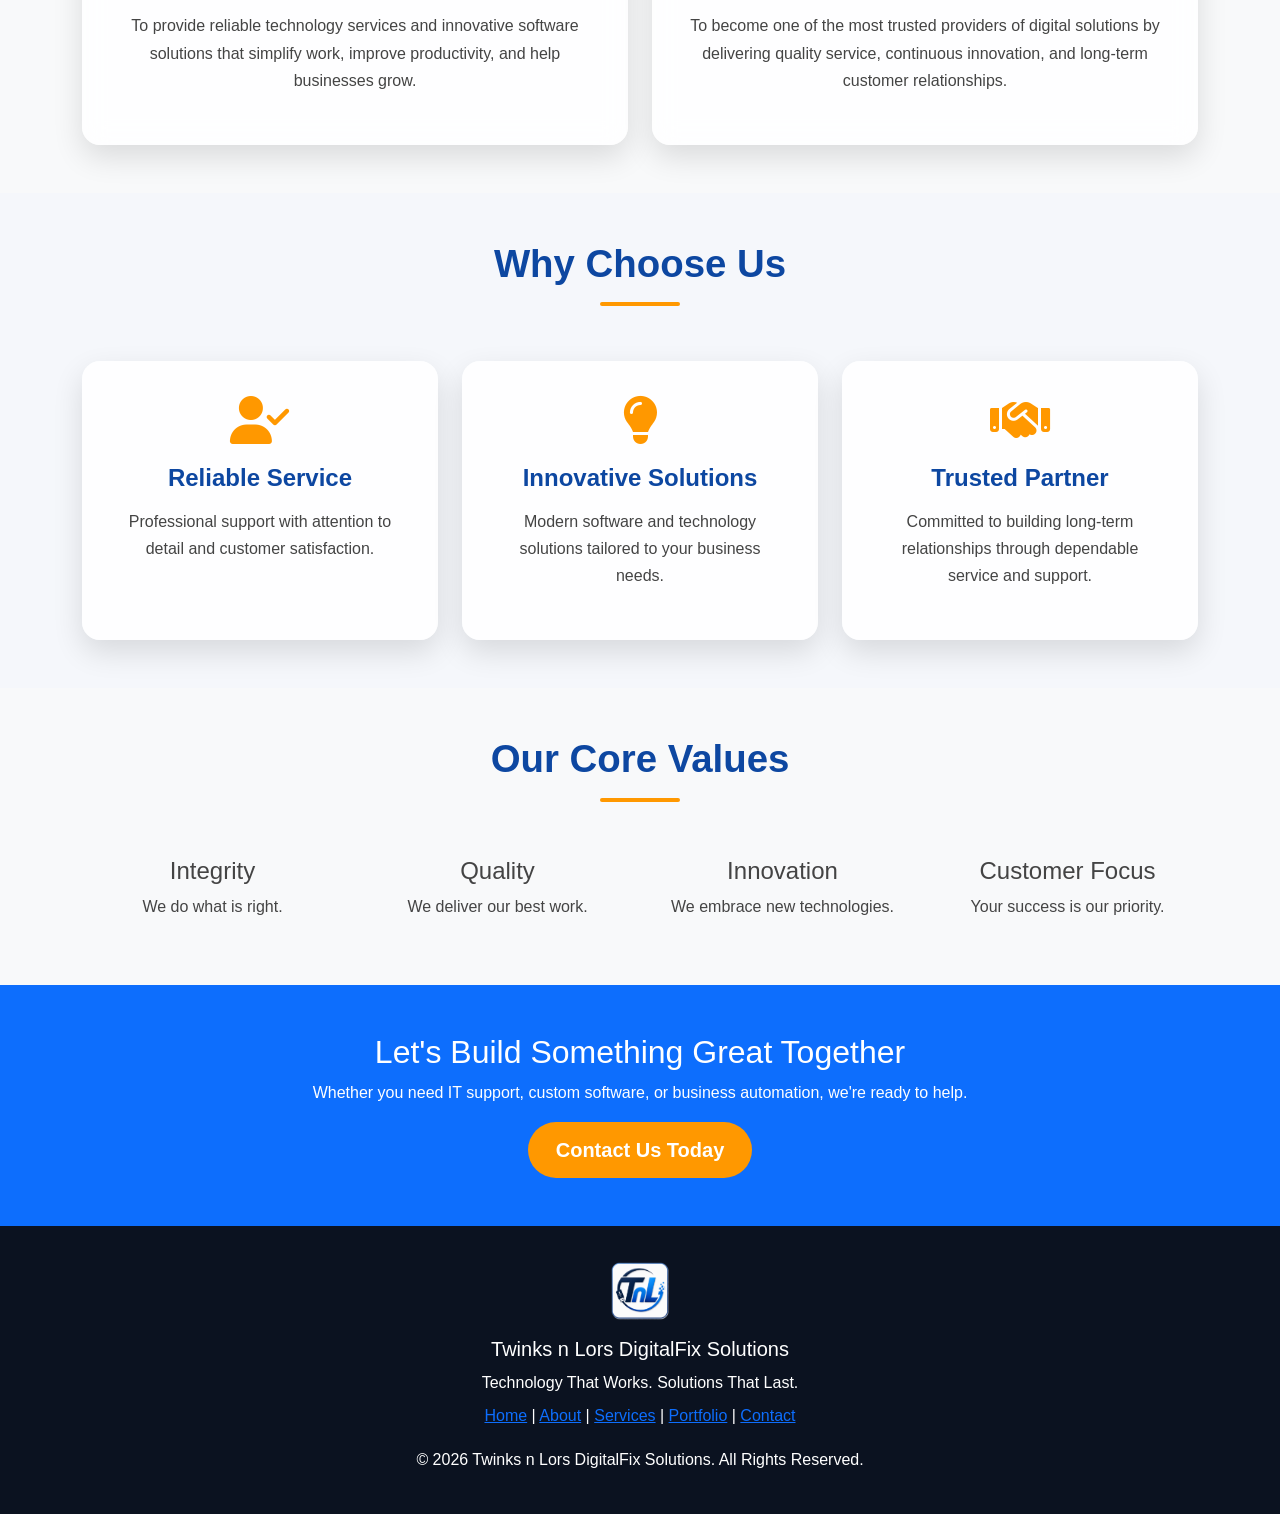
==== commit 55bb18f5: "Add files via upload" ====
--- a/about.html
+++ b/about.html
@@ -36,11 +36,9 @@
 						<li class="nav-item">
 							<a class="nav-link" href="index.html">Home</a>
 						</li>
-						<!--
-						<li class="nav-item">
-							<a class="nav-link" href="about.html">About</a>
-						</li>
-						-->
+						<li class="nav-item">
+							<a class="nav-link underline" href="about.html">About</a>
+						</li>
 						<li class="nav-item">
 							<a class="nav-link" href="services.html">Services</a>
 						</li>
--- a/css/style.css
+++ b/css/style.css
@@ -47,6 +47,18 @@
 }
 .nav-link:hover{
     color:var(--accent)!important;
+}
+/* Active Navigation Link */
+/*
+.navbar-nav .nav-link.active {
+    border-bottom: 2px solid #dc3545;
+    padding-bottom: 5px;
+} */
+.nav-link.underline{
+    text-decoration: underline;
+    text-decoration-color: #FFD700; /* #dc3545;*/
+    text-decoration-thickness: 2px;
+    text-underline-offset: 6px;
 }
 /* ================= HERO ================= */
 /*.hero{
--- a/css/responsive.css
+++ b/css/responsive.css
@@ -91,7 +91,6 @@
 /* ==========================================
    Small Tablets (768px and below)
 ========================================== */
-/* version 1
 @media (max-width:768px){
 
     .hero h1{
@@ -145,8 +144,8 @@
     }
 
 }
-*/
-/* version 2*/
+
+/* version 2
 @media (max-width:768px){
 
     .navbar .container{
@@ -172,6 +171,7 @@
     }
 
 }
+*/
 /* ==========================================
    Mobile Phones (576px and below)
 ========================================== */
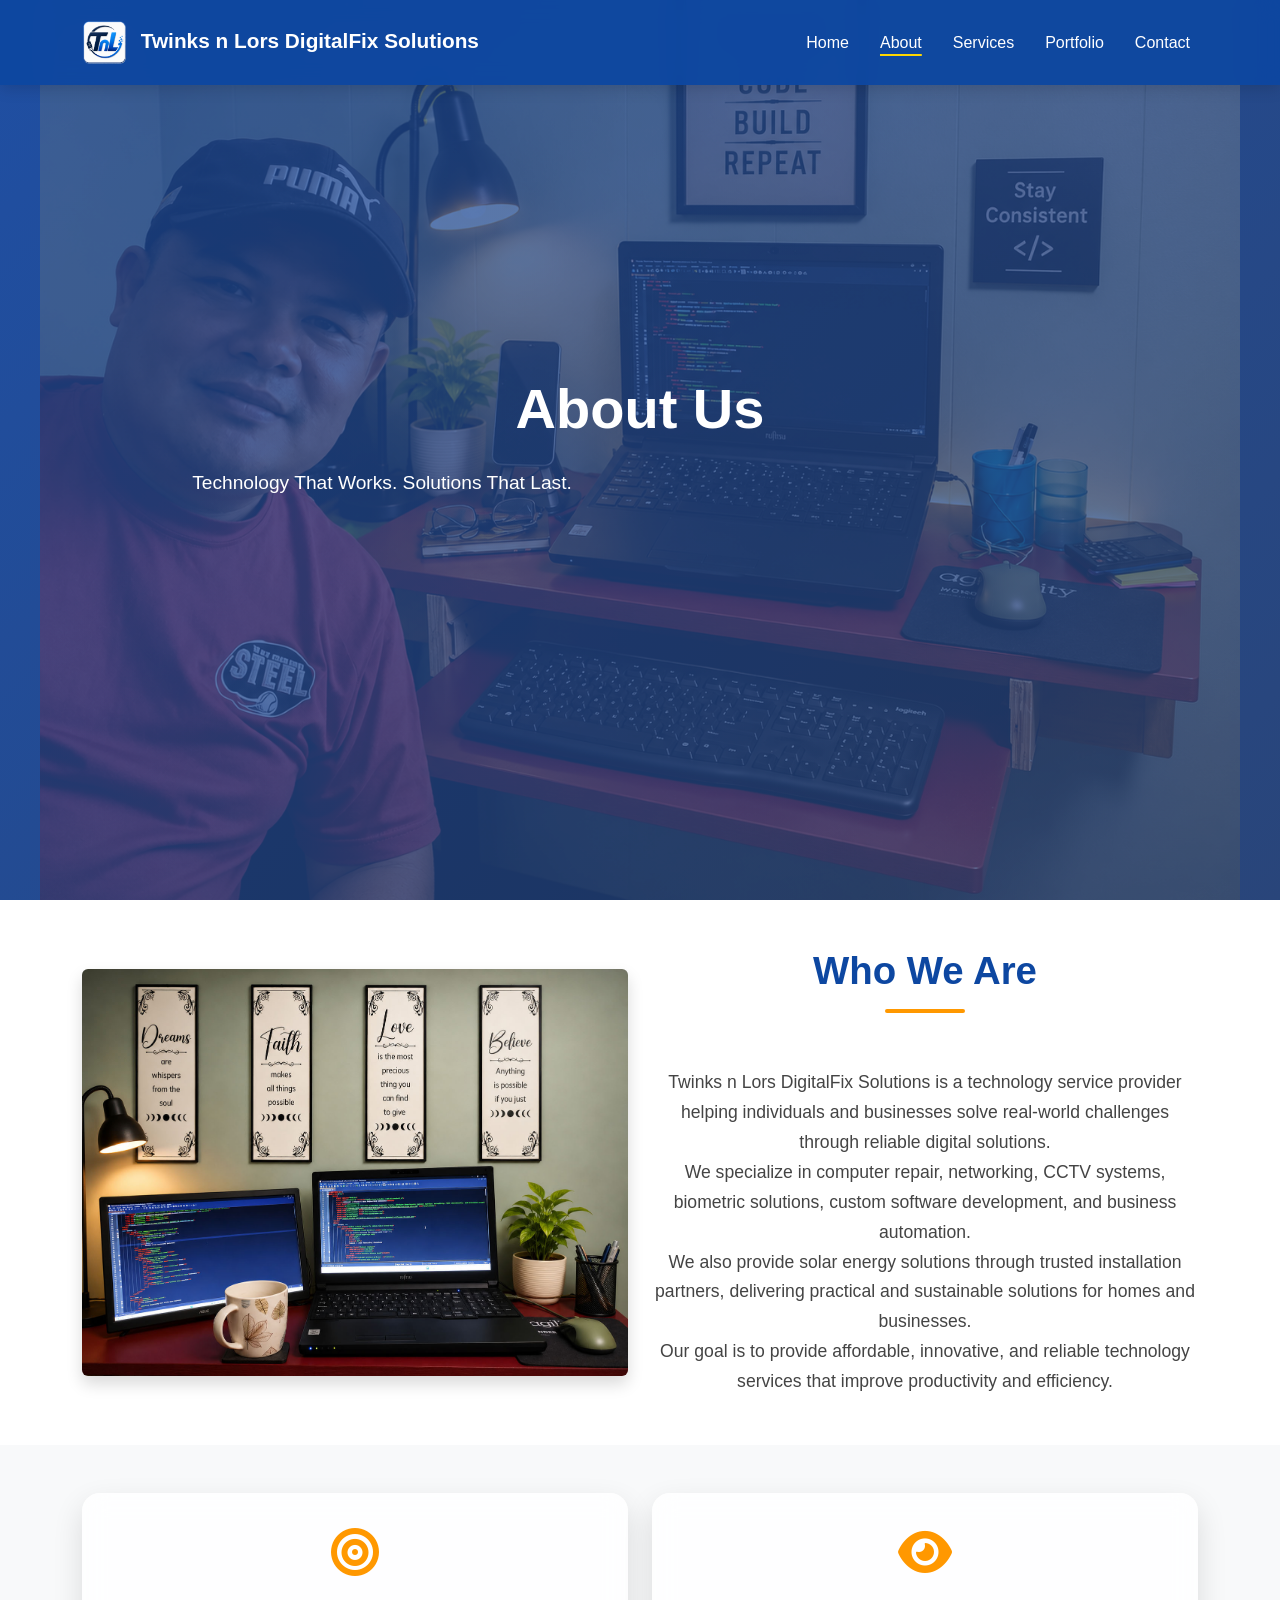
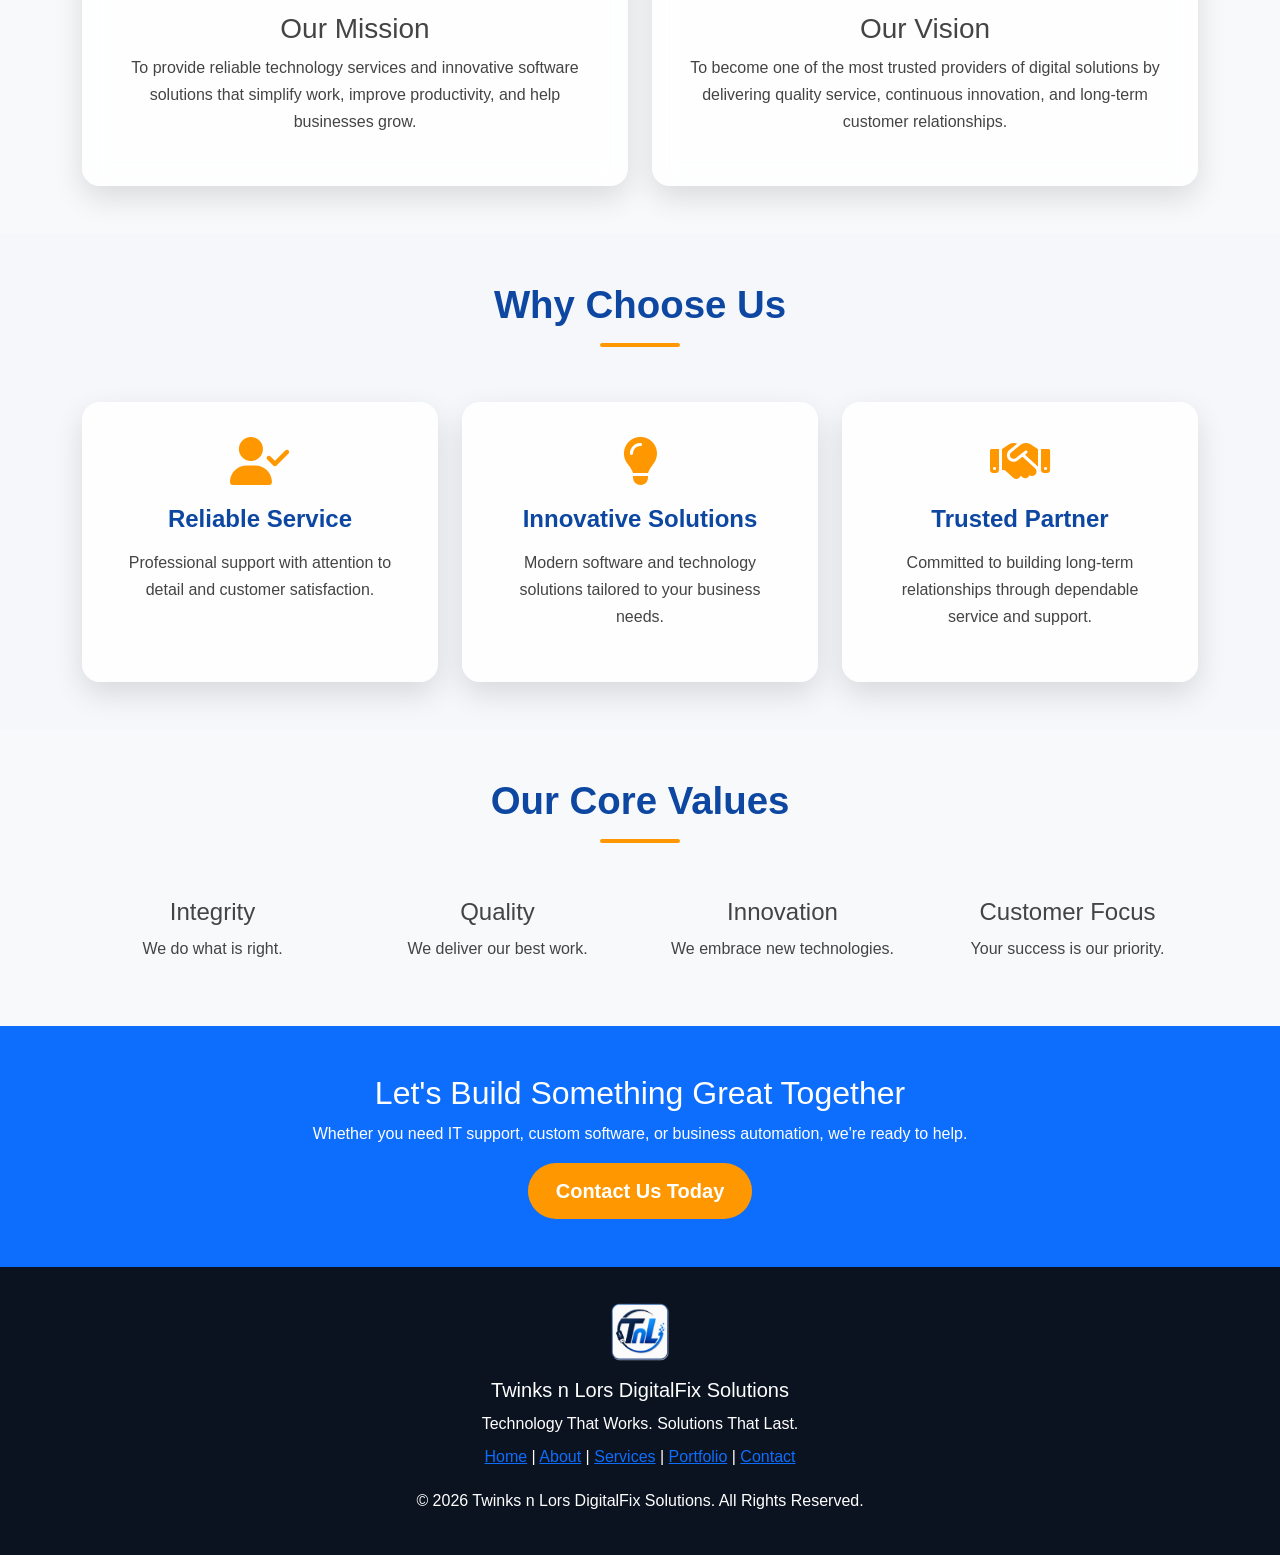
==== commit c89817ce: "Add files via upload" ====
--- a/about.html
+++ b/about.html
@@ -46,7 +46,7 @@
 							<a class="nav-link" href="portfolio.html">Portfolio</a>
 						</li>
 						<li class="nav-item">
-							<a class="nav-link active" href="contact.html">Contact</a>
+							<a class="nav-link" href="contact.html">Contact</a>
 						</li>
 					</ul>
 				</div>
@@ -84,13 +84,24 @@
 							Who We Are
 						</h2>
 						<p>
-							Twinks n Lors DigitalFix Solutions is a technology service provider dedicated to helping individuals and businesses solve real-world technology challenges.
-						</p>
-						<p>
-							We specialize in computer and laptop repair, networking, CCTV systems, biometric attendance solutions, custom software development, and business automation.
-						</p>
-						<p>
-							Our goal is to provide practical, reliable, and affordable digital solutions that help our clients become more productive.
+							Twinks n Lors DigitalFix Solutions
+							is a technology service provider helping individuals
+							and businesses solve real-world challenges through reliable digital solutions.
+						</p>
+
+						<p>
+							We specialize in computer repair, networking, CCTV systems, biometric solutions, 
+							custom software development, and business automation.
+						</p>
+
+						<p>
+							We also provide solar energy solutions through trusted installation partners,
+							delivering practical and sustainable solutions for homes and businesses.
+						</p>
+
+						<p>
+							Our goal is to provide affordable, innovative, 
+							and reliable technology services that improve productivity and efficiency.
 						</p>
 					</div>
 				</div>
--- a/css/style.css
+++ b/css/style.css
@@ -39,6 +39,7 @@
     font-size:1.3rem;
     color:#fff !important;
 }
+
 .nav-link{
     color:#fff !important;
     font-weight:500;
@@ -48,12 +49,6 @@
 .nav-link:hover{
     color:var(--accent)!important;
 }
-/* Active Navigation Link */
-/*
-.navbar-nav .nav-link.active {
-    border-bottom: 2px solid #dc3545;
-    padding-bottom: 5px;
-} */
 .nav-link.underline{
     text-decoration: underline;
     text-decoration-color: #FFD700; /* #dc3545;*/
@@ -61,16 +56,6 @@
     text-underline-offset: 6px;
 }
 /* ================= HERO ================= */
-/*.hero{
-    min-height:100vh;
-    display:flex;
-    align-items:center;
-    background:
-    linear-gradient(rgba(8,25,63,.82),rgba(8,25,63,.82)),
-    url("../images/hero-bg.jpg") center center/cover no-repeat;
-    color:white;
-    padding-top:80px;
-}*/
 .hero{
     position: relative;
     overflow: hidden;
@@ -127,7 +112,6 @@
         opacity:0;
     }
 }
-
 /* Keep your text and image above the watermark */
 .hero .container{
     position:relative;
@@ -157,7 +141,7 @@
 100%{transform:translateY(0);}
 }
 /* ================= MOBILE HERO WATERMARK ================= */
-@media (max-width:768px){
+@media(max-width:768px){
     .hero::before,
     .hero::after{
         background-size:450px;
@@ -165,6 +149,40 @@
     }
     .hero{
         min-height:100vh;
+    }
+}
+/* ================= MOBILE NAVBAR FIX ================= */
+@media(max-width:768px){
+    .navbar{
+        padding:8px 0;
+    }
+    .navbar .container{
+        display:flex;
+        align-items:center;
+        justify-content:space-between;
+        flex-wrap:wrap; /*nowrap;*/
+    }
+    .navbar-brand{
+        display:flex;
+        align-items:center;
+        white-space:nowrap;
+        font-size:13px;
+        line-height:1;
+        max-width:calc(100% - 55px);
+    }
+    .navbar-brand img{
+        height:35px;
+        width:auto;
+        margin-right:8px;
+    }
+    .navbar-toggler{
+        width:45px;
+        height:40px;
+        padding:5px;
+        display:flex;
+        align-items:center;
+        justify-content:center;
+        flex-shrink:0;
     }
 }
 /* ================= BUTTONS ================= */
@@ -237,49 +255,6 @@
     text-align:center;
     font-size:1.1rem;
 }
-/* ABOUT IMAGE WATERMARK */
-/*
-.about-image{
-    position:relative;
-    max-width:900px;
-    margin:0 auto 40px;
-}
-.about-image img{
-    width:100%;
-    display:block;
-    border-radius:15px;
-}
-*/
-/*
-.about-section img{
-    opacity:0.75;
-    transition:0.3s ease;
-}
-.about-section img:hover{
-    opacity:1;
-}
-*/
-
-/* WATERMARK */
-/*
-.watermark{
-    position:absolute;
-    bottom:20px;
-    right:25px;
-    color:white;
-    font-size:2rem;
-    font-weight:bold;
-    opacity:0.25;
-    transform:rotate(-20deg);
-    text-shadow:
-        2px 2px 5px rgba(0,0,0,0.8);
-    pointer-events:none;
-}
-*/
-
-
-
-
 /* ================= PORTFOLIO ================= */
 .portfolio-card{
     background:white;
--- a/css/responsive.css
+++ b/css/responsive.css
@@ -91,88 +91,65 @@
 /* ==========================================
    Small Tablets (768px and below)
 ========================================== */
-@media (max-width:768px){
-
-    .hero h1{
-
-        font-size:2.2rem;
-
-    }
-
-    .hero p{
-
-        font-size:1rem;
-
-    }
-
-    .hero-image{
-
-        width:85%;
-
-    }
-
-    .service-card{
-
-        margin-bottom:20px;
-
-    }
-
-    .portfolio-card{
-
-        margin-bottom:20px;
-
-    }
-
-    .btn{
-
-        width:100%;
-
-        margin-bottom:12px;
-
-    }
-
-    .btn-outline-light{
-
-        margin-left:0 !important;
-
-    }
-
-    footer{
-
-        text-align:center;
-
-    }
-
-}
-
-/* version 2
-@media (max-width:768px){
+/* Mobile Navbar Fix */
+@media(max-width:768px){
+
+    .navbar{
+        padding:8px 0;
+    }
 
     .navbar .container{
-        flex-wrap: nowrap;
+        display:flex;
+        align-items:center;
+        justify-content:space-between;
+        position:relative;
     }
 
     .navbar-brand{
         display:flex;
         align-items:center;
-        font-size:14px;
+        white-space:normal;
+        font-size:13px;
         line-height:1.1;
-        max-width:75%;
+        max-width:calc(100% - 60px);
     }
 
     .navbar-brand img{
         height:35px;
+        width:auto;
+        margin-right:8px;
         flex-shrink:0;
     }
 
     .navbar-toggler{
-        margin-left:auto;
+        width:45px;
+        height:40px;
+        padding:5px;
+        display:flex;
+        align-items:center;
+        justify-content:center;
         flex-shrink:0;
     }
 
-}
-*/
-/* ==========================================
+    /* Dropdown menu outside container */
+    .navbar-collapse{
+        position:absolute;
+        top:100%;
+        left:0;
+        width:30%;
+        background:#0d47a1;
+        padding:15px 20px;
+    }
+
+    .navbar-nav{
+        text-align:left;
+    }
+
+    .navbar-nav .nav-link{
+        padding:10px 0;
+    }
+
+}/* ==========================================
    Mobile Phones (576px and below)
 ========================================== */
 
